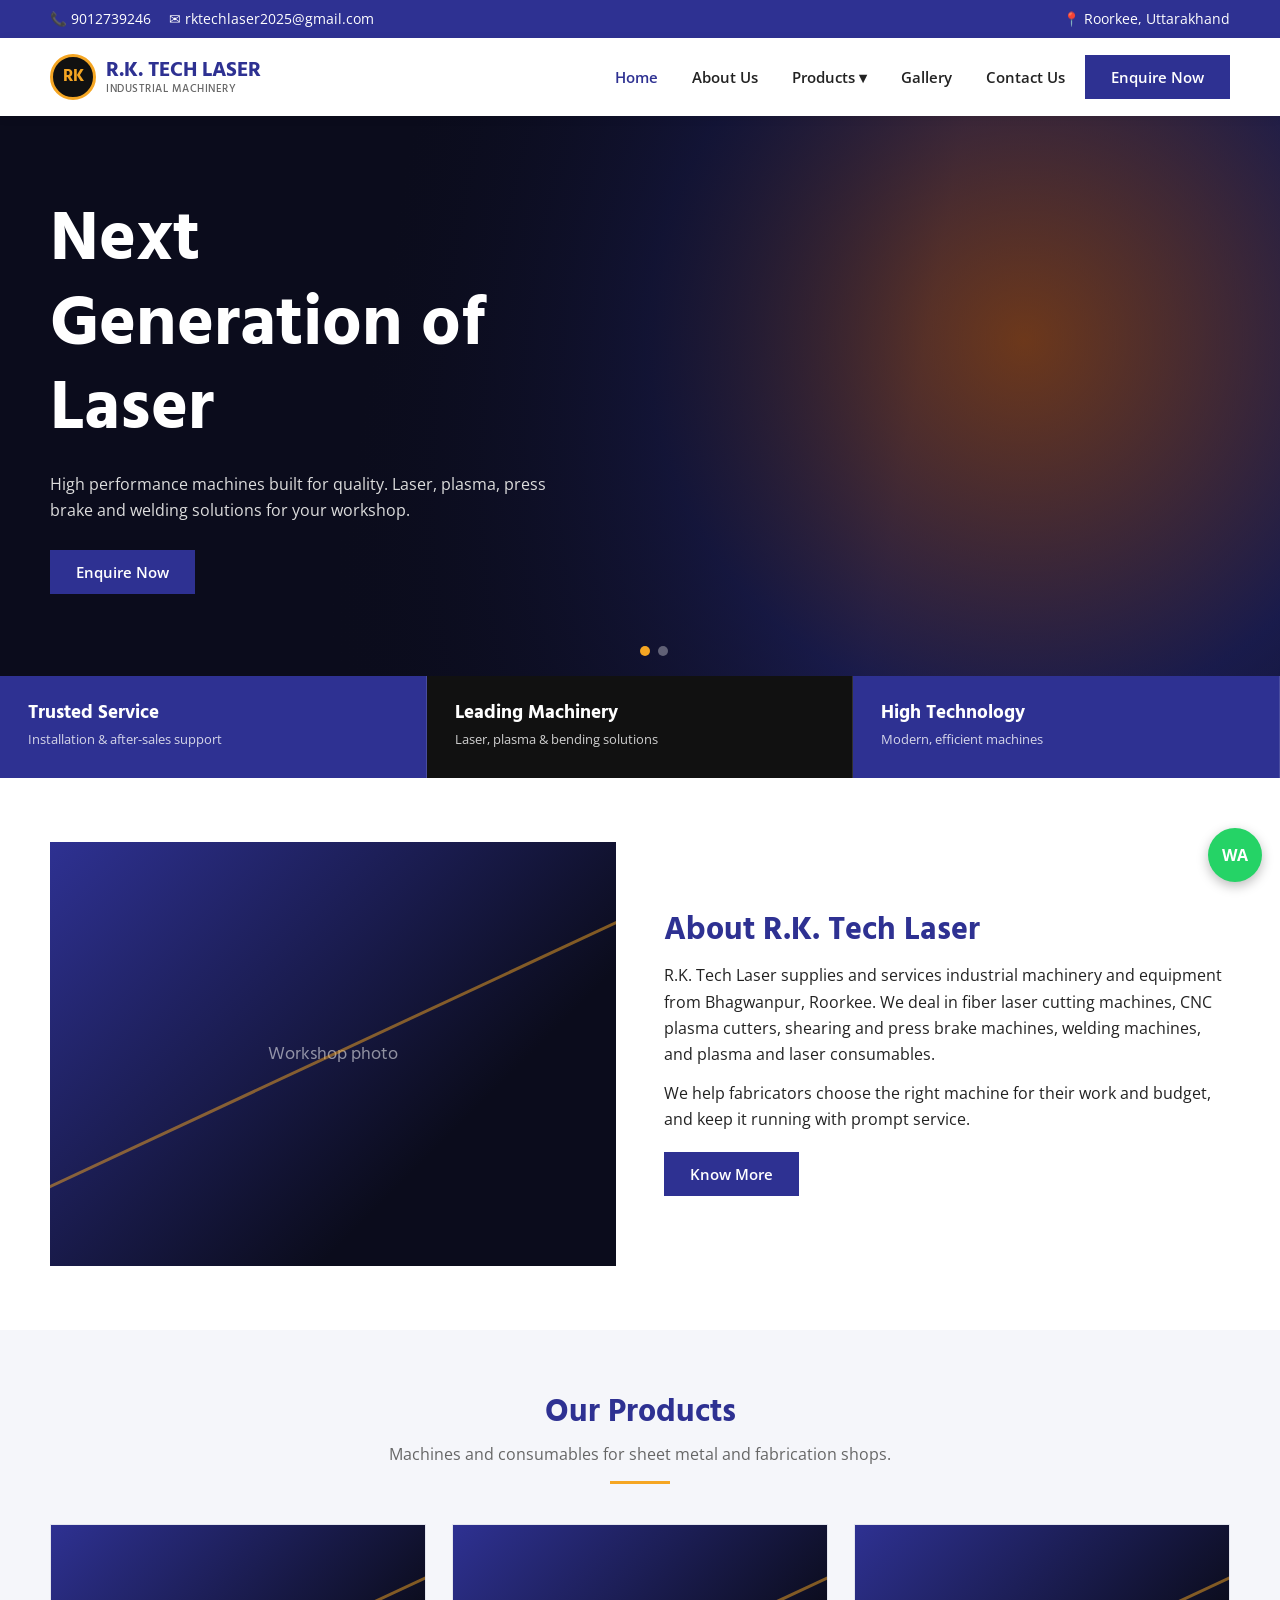
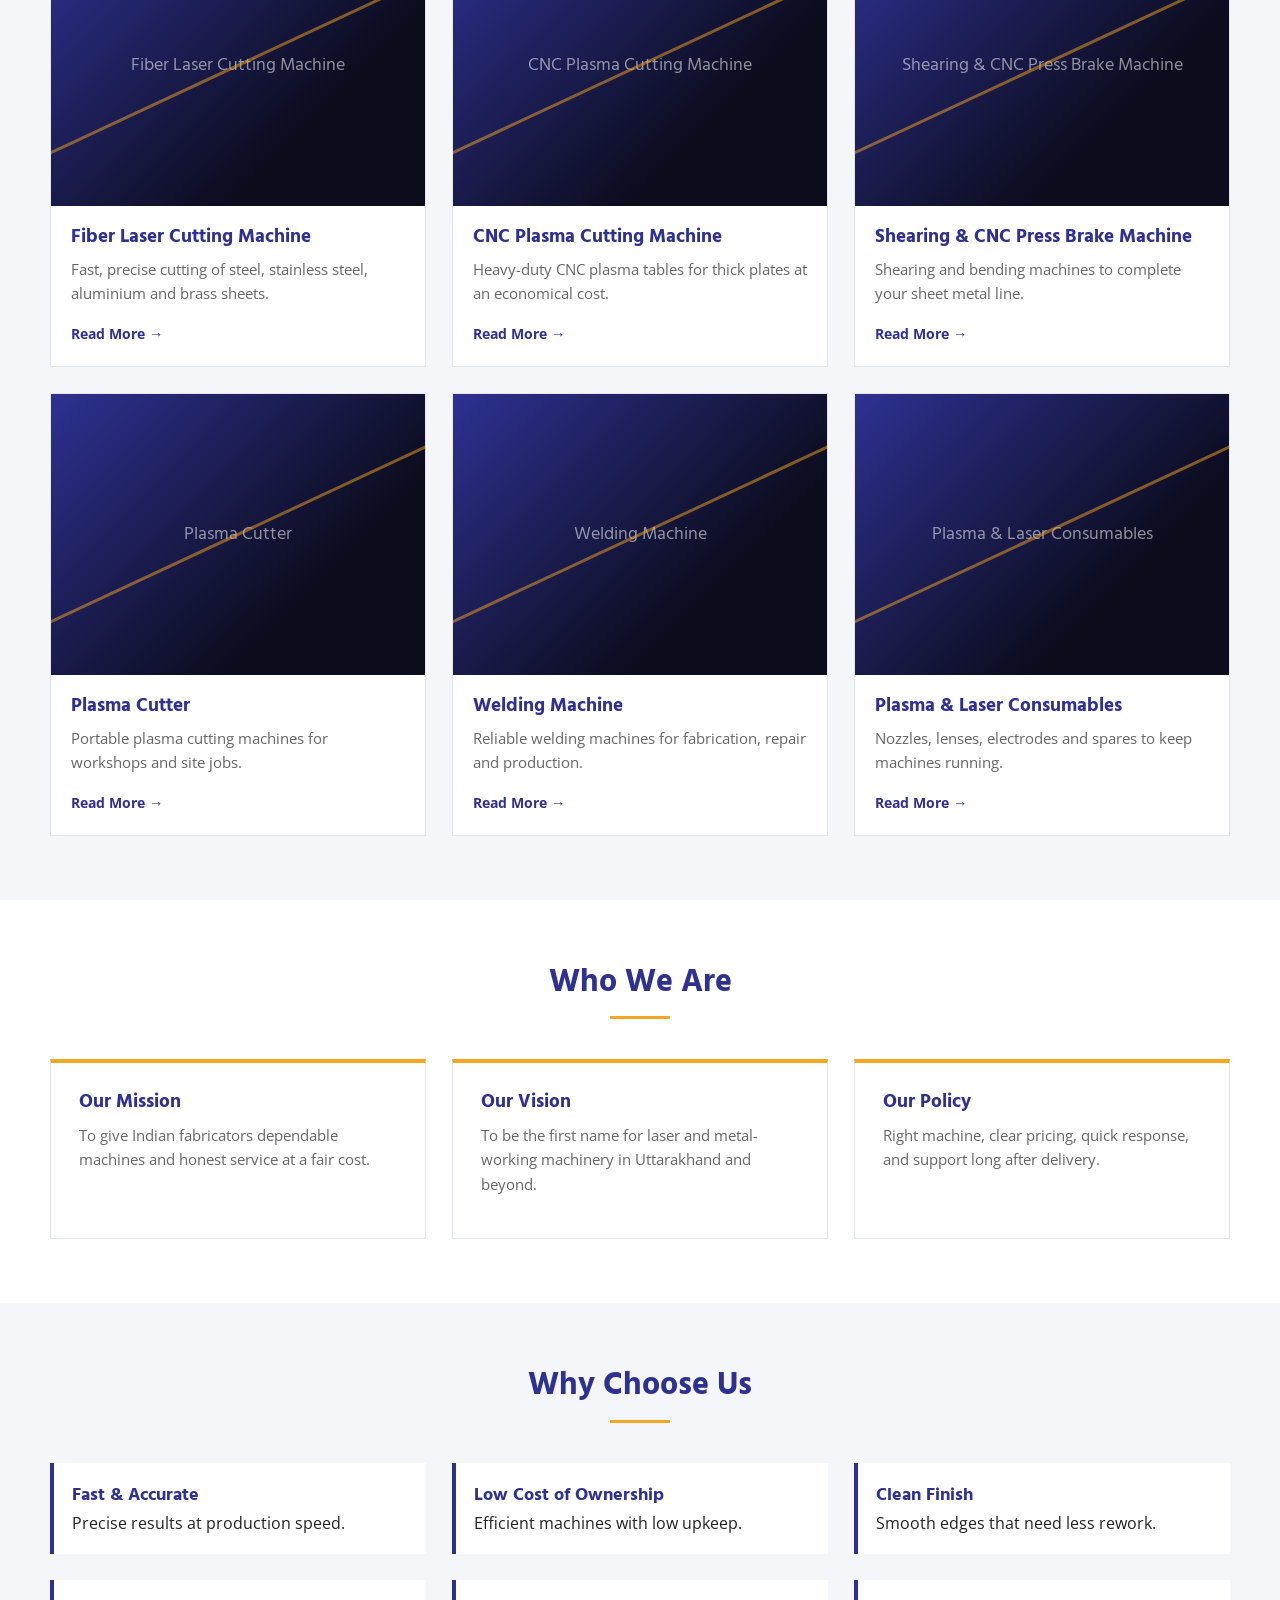
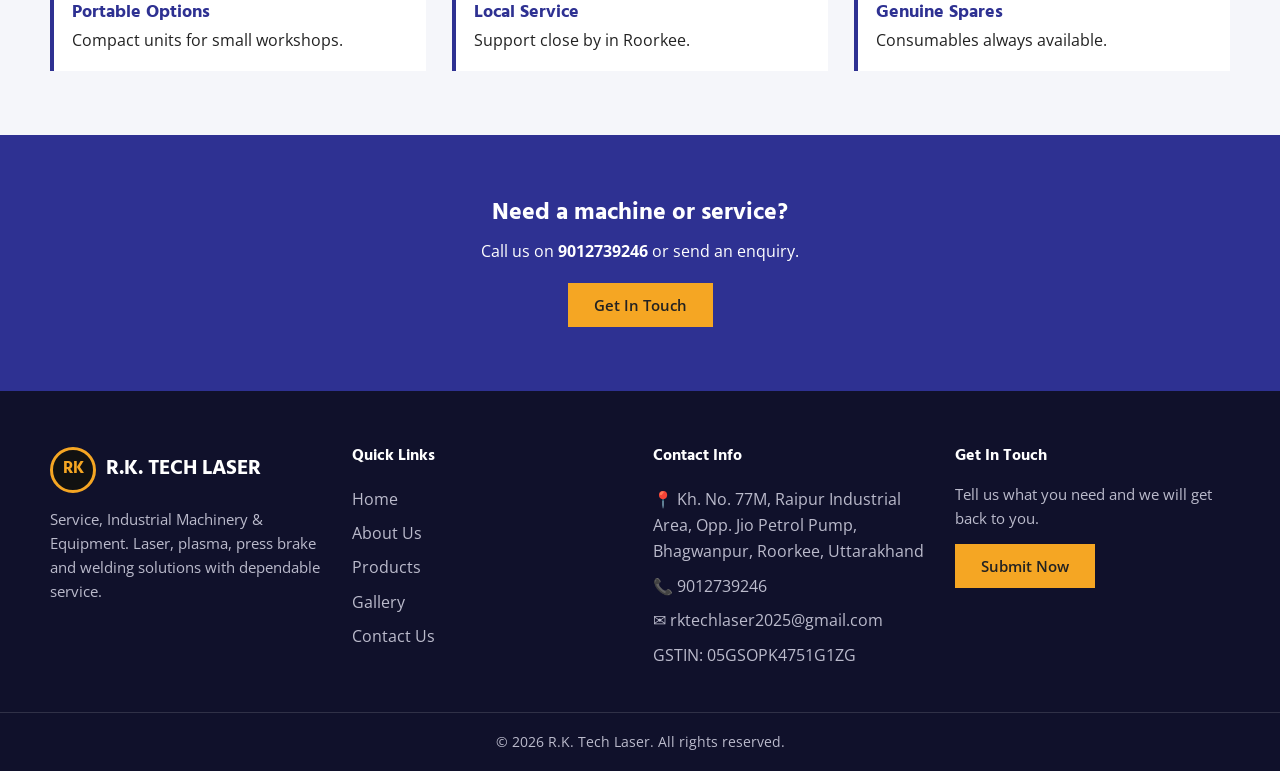
==== index.html @ db627886 "Add R.K. Tech Laser website Co-Authored-By: Claude Sonnet 5.5 <noreply@anthropic.com>" ====
<!doctype html><html lang="en"><head><meta charset="utf-8"><meta name="viewport" content="width=device-width,initial-scale=1">
<title>R.K. Tech Laser – Industrial Machinery, Roorkee</title>
<link href="https://fonts.googleapis.com/css2?family=Hind:wght@500;700&family=Open+Sans:wght@400;600;700&display=swap" rel="stylesheet">
<link rel="stylesheet" href="assets/style.css"></head><body>
<div id="hdr"></div>
<div class="hero"><div class="wrap">
<div class="slide"><h1>Next Generation of Laser</h1><p>High performance machines built for quality. Laser, plasma, press brake and welding solutions for your workshop.</p><a class="btn" href="contact.html">Enquire Now</a></div>
<div class="slide"><h1>Superior Quality &amp; Result</h1><p>Machines and service you can depend on, backed by support from our Roorkee team.</p><a class="btn" href="contact.html">Enquire Now</a></div>
<div class="dots" id="dots"></div></div></div>
<div class="badges"><div><h3>Trusted Service</h3><small>Installation &amp; after-sales support</small></div><div><h3>Leading Machinery</h3><small>Laser, plasma &amp; bending solutions</small></div><div><h3>High Technology</h3><small>Modern, efficient machines</small></div></div>
<section><div class="wrap split"><div class="ph">Workshop photo</div><div><h2 style="color:var(--brand);font-size:2rem;margin-bottom:12px">About R.K. Tech Laser</h2>
<p>R.K. Tech Laser supplies and services industrial machinery and equipment from Bhagwanpur, Roorkee. We deal in fiber laser cutting machines, CNC plasma cutters, shearing and press brake machines, welding machines, and plasma and laser consumables.</p><p style="margin:12px 0 20px">We help fabricators choose the right machine for their work and budget, and keep it running with prompt service.</p><a class="btn" href="about.html">Know More</a></div></div></section>
<section class="alt"><div class="wrap"><div class="sec-title"><h2>Our Products</h2><p>Machines and consumables for sheet metal and fabrication shops.</p></div><div class="grid g3" id="plist"></div></div></section>
<section class="who"><div class="wrap"><div class="sec-title"><h2>Who We Are</h2></div><div class="grid g3">
<div class="card"><h3>Our Mission</h3><p>To give Indian fabricators dependable machines and honest service at a fair cost.</p></div>
<div class="card"><h3>Our Vision</h3><p>To be the first name for laser and metal-working machinery in Uttarakhand and beyond.</p></div>
<div class="card"><h3>Our Policy</h3><p>Right machine, clear pricing, quick response, and support long after delivery.</p></div></div></div></section>
<section class="alt"><div class="wrap"><div class="sec-title"><h2>Why Choose Us</h2></div><div class="grid g3">
<div class="feat"><div><b>Fast &amp; Accurate</b><br>Precise results at production speed.</div></div>
<div class="feat"><div><b>Low Cost of Ownership</b><br>Efficient machines with low upkeep.</div></div>
<div class="feat"><div><b>Clean Finish</b><br>Smooth edges that need less rework.</div></div>
<div class="feat"><div><b>Portable Options</b><br>Compact units for small workshops.</div></div>
<div class="feat"><div><b>Local Service</b><br>Support close by in Roorkee.</div></div>
<div class="feat"><div><b>Genuine Spares</b><br>Consumables always available.</div></div></div></div></section>
<section class="cta"><div class="wrap"><h2>Need a machine or service?</h2><p>Call us on <b>9012739246</b> or send an enquiry.</p><a class="btn acc" href="contact.html">Get In Touch</a></div></section>
<div id="ftr"></div>
<script src="assets/site.js"></script>
<script>document.getElementById("plist").innerHTML=PRODUCTS.map((p,i)=>`<div class="card"><div class="ph">${p.name}</div><div class="b"><h3>${p.name}</h3><p>${p.short}</p><a class="more" href="product.html?id=${p.id}">Read More →</a></div></div>`).join("")</script>
</body></html>
---- assets/style.css ----
:root{--brand:#2e3192;--brand-d:#1f2170;--accent:#f5a623;--ink:#222;--muted:#666;--bg:#f5f6fa;--line:#e3e5ee}
*{box-sizing:border-box;margin:0;padding:0}
body{font-family:"Open Sans",sans-serif;color:var(--ink);line-height:1.65;background:#fff}
h1,h2,h3,h4{font-family:Hind,sans-serif;line-height:1.2}
a{color:inherit;text-decoration:none}
img{max-width:100%}
.wrap{width:min(1180px,100% - 32px);margin:auto}
section{padding:64px 0}
.alt{background:var(--bg)}
.sec-title{text-align:center;margin-bottom:40px}
.sec-title h2{font-size:2rem;color:var(--brand)}
.sec-title p{color:var(--muted);max-width:640px;margin:8px auto 0}
.sec-title:after{content:"";display:block;width:60px;height:3px;background:var(--accent);margin:14px auto 0}
.btn{display:inline-block;background:var(--brand);color:#fff;padding:12px 26px;border:0;font:600 .95rem "Open Sans",sans-serif;cursor:pointer;transition:.2s}
.btn:hover{background:var(--brand-d)}
.btn.light{background:#fff;color:var(--brand)}
.btn.acc{background:var(--accent);color:#222}
/* top bar & header */
.topbar{background:var(--brand);color:#fff;font-size:.85rem}
.topbar .wrap{display:flex;justify-content:space-between;flex-wrap:wrap;gap:6px 20px;padding:8px 0}
.topbar span{margin-right:18px}
header.main{position:sticky;top:0;background:#fff;z-index:50;box-shadow:0 2px 10px #0001}
header.main .wrap{display:flex;align-items:center;justify-content:space-between;height:78px}
.logo{display:flex;align-items:center;gap:10px;font-family:Hind,sans-serif;font-weight:700;color:var(--brand);font-size:1.3rem;line-height:1.1}
.logo i{display:grid;place-items:center;width:46px;height:46px;background:#111;color:var(--accent);font-style:normal;border:3px solid var(--accent);border-radius:50%;font-size:1.05rem}
.logo small{display:block;font-size:.7rem;font-weight:500;color:var(--muted);letter-spacing:.5px}
nav ul{display:flex;list-style:none;gap:6px;align-items:center}
nav a{display:block;padding:10px 14px;font-weight:600;font-size:.95rem}
nav a:hover,nav a.on{color:var(--brand)}
nav li{position:relative}
nav .dd{display:none;position:absolute;top:100%;left:0;background:#fff;min-width:290px;box-shadow:0 8px 24px #0002;border-top:3px solid var(--brand);flex-direction:column;gap:0}
nav li:hover>.dd{display:flex}
nav .dd a{font-weight:400;border-bottom:1px solid var(--line)}
.burger{display:none;background:none;border:0;font-size:1.8rem;color:var(--brand);cursor:pointer}
/* hero */
.hero{position:relative;color:#fff;padding:0;min-height:560px;display:flex;align-items:center;background:linear-gradient(100deg,#0b0c1c 30%,#0b0c1c99 70%),radial-gradient(circle at 80% 40%,#ff7a1a 0,#2e3192 35%,#0b0c1c 70%)}
.hero .slide{display:none;padding:80px 0;animation:f .8s}
.hero .slide.on{display:block}
@keyframes f{from{opacity:0;transform:translateY(12px)}}
.hero h1{font-size:clamp(2.4rem,6vw,4.4rem);max-width:520px;margin-bottom:18px}
.hero p{max-width:540px;margin-bottom:26px;color:#ddd}
.dots{position:absolute;bottom:20px;left:50%;display:flex;gap:8px}
.dots b{width:10px;height:10px;border-radius:50%;background:#fff5;cursor:pointer}
.dots b.on{background:var(--accent)}
.badges{display:grid;grid-template-columns:repeat(3,1fr);background:var(--brand);color:#fff}
.badges div{padding:26px 28px;border-right:1px solid #fff2}
.badges div:nth-child(2){background:#111}
.badges h3{font-size:1.2rem}
.badges small{opacity:.8}
/* grids */
.grid{display:grid;gap:26px}
.g2{grid-template-columns:repeat(2,1fr)}
.g3{grid-template-columns:repeat(3,1fr)}
.g4{grid-template-columns:repeat(4,1fr)}
.split{display:grid;grid-template-columns:1fr 1fr;gap:48px;align-items:center}
.ph{background:linear-gradient(135deg,#2e3192,#0b0c1c 70%);aspect-ratio:4/3;display:grid;place-items:center;color:#fff8;font-family:Hind;font-size:1.1rem;text-align:center;padding:12px;position:relative;overflow:hidden}
.ph:after{content:"";position:absolute;width:140%;height:3px;background:var(--accent);transform:rotate(-25deg);opacity:.5}
.card{background:#fff;border:1px solid var(--line);transition:.25s}
.card:hover{transform:translateY(-5px);box-shadow:0 10px 26px #0002}
.card .b{padding:20px}
.card h3{color:var(--brand);margin-bottom:8px;font-size:1.2rem}
.card p{color:var(--muted);font-size:.93rem;margin-bottom:14px}
.more{color:var(--brand);font-weight:700;font-size:.9rem}
.who .card{padding:28px;border-top:4px solid var(--accent)}
.feat{display:flex;gap:14px;padding:18px;background:#fff;border-left:4px solid var(--brand)}
.feat b{color:var(--brand);font-family:Hind;font-size:1.1rem}
.stats{background:var(--brand);color:#fff;text-align:center}
.stats h3{font-size:2.6rem;color:var(--accent)}
.cta{background:var(--brand);color:#fff;text-align:center}
.cta h2{margin-bottom:10px}
.cta .btn{margin-top:18px}
/* page title */
.ptitle{background:linear-gradient(100deg,#0b0c1c,var(--brand));color:#fff;padding:56px 0}
.ptitle h1{font-size:2.4rem}
.ptitle small{opacity:.8}
.list{list-style:none}
.list li{padding:8px 0 8px 26px;position:relative}
.list li:before{content:"✔";position:absolute;left:0;color:var(--brand)}
table.spec{width:100%;border-collapse:collapse}
table.spec td{padding:10px 14px;border:1px solid var(--line)}
table.spec td:first-child{background:var(--bg);font-weight:600;width:38%}
/* forms */
form{display:grid;gap:14px}
input,textarea{width:100%;padding:13px 14px;border:1px solid #ccd;font:inherit}
input:focus,textarea:focus{outline:2px solid var(--brand);border-color:transparent}
.info li{list-style:none;padding:10px 0;border-bottom:1px solid var(--line)}
.info b{color:var(--brand)}
/* footer */
footer{background:#10112b;color:#bbc;padding-top:56px}
footer h4{color:#fff;margin-bottom:16px}
footer li{list-style:none;padding:4px 0}
footer a:hover{color:var(--accent)}
footer .logo{color:#fff}
.copy{border-top:1px solid #fff2;margin-top:40px;padding:18px 0;text-align:center;font-size:.85rem}
.wa{position:fixed;right:18px;bottom:18px;background:#25d366;color:#fff;width:54px;height:54px;border-radius:50%;display:grid;place-items:center;font-weight:700;box-shadow:0 4px 12px #0004;z-index:60}
@media(max-width:900px){
.g3,.g4,.g2,.split,.badges{grid-template-columns:1fr 1fr}
.split{grid-template-columns:1fr}
.burger{display:block}
nav{display:none;position:absolute;top:78px;left:0;right:0;background:#fff;box-shadow:0 8px 16px #0002}
nav.open{display:block}
nav ul{flex-direction:column;align-items:stretch}
nav .dd{display:flex;position:static;box-shadow:none;border:0;padding-left:16px}
}
@media(max-width:560px){.g3,.g4,.g2,.badges{grid-template-columns:1fr}}
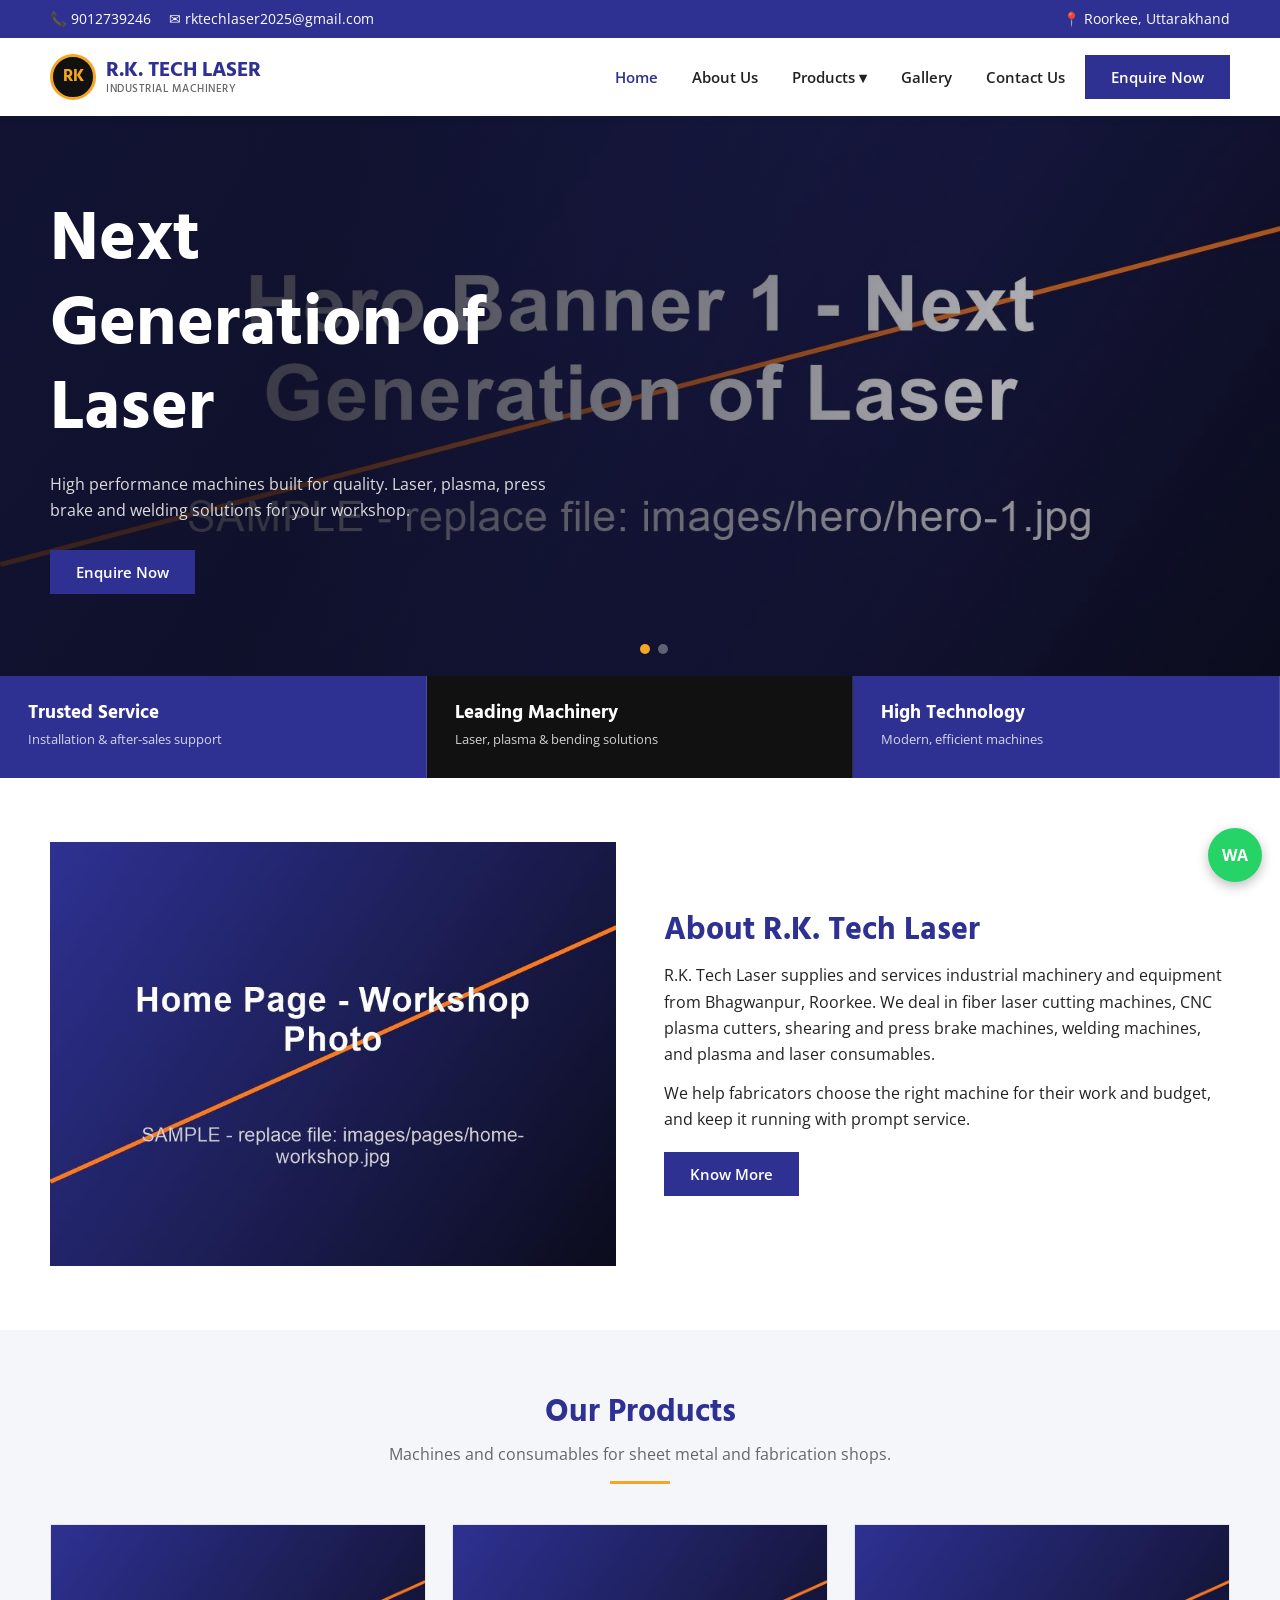
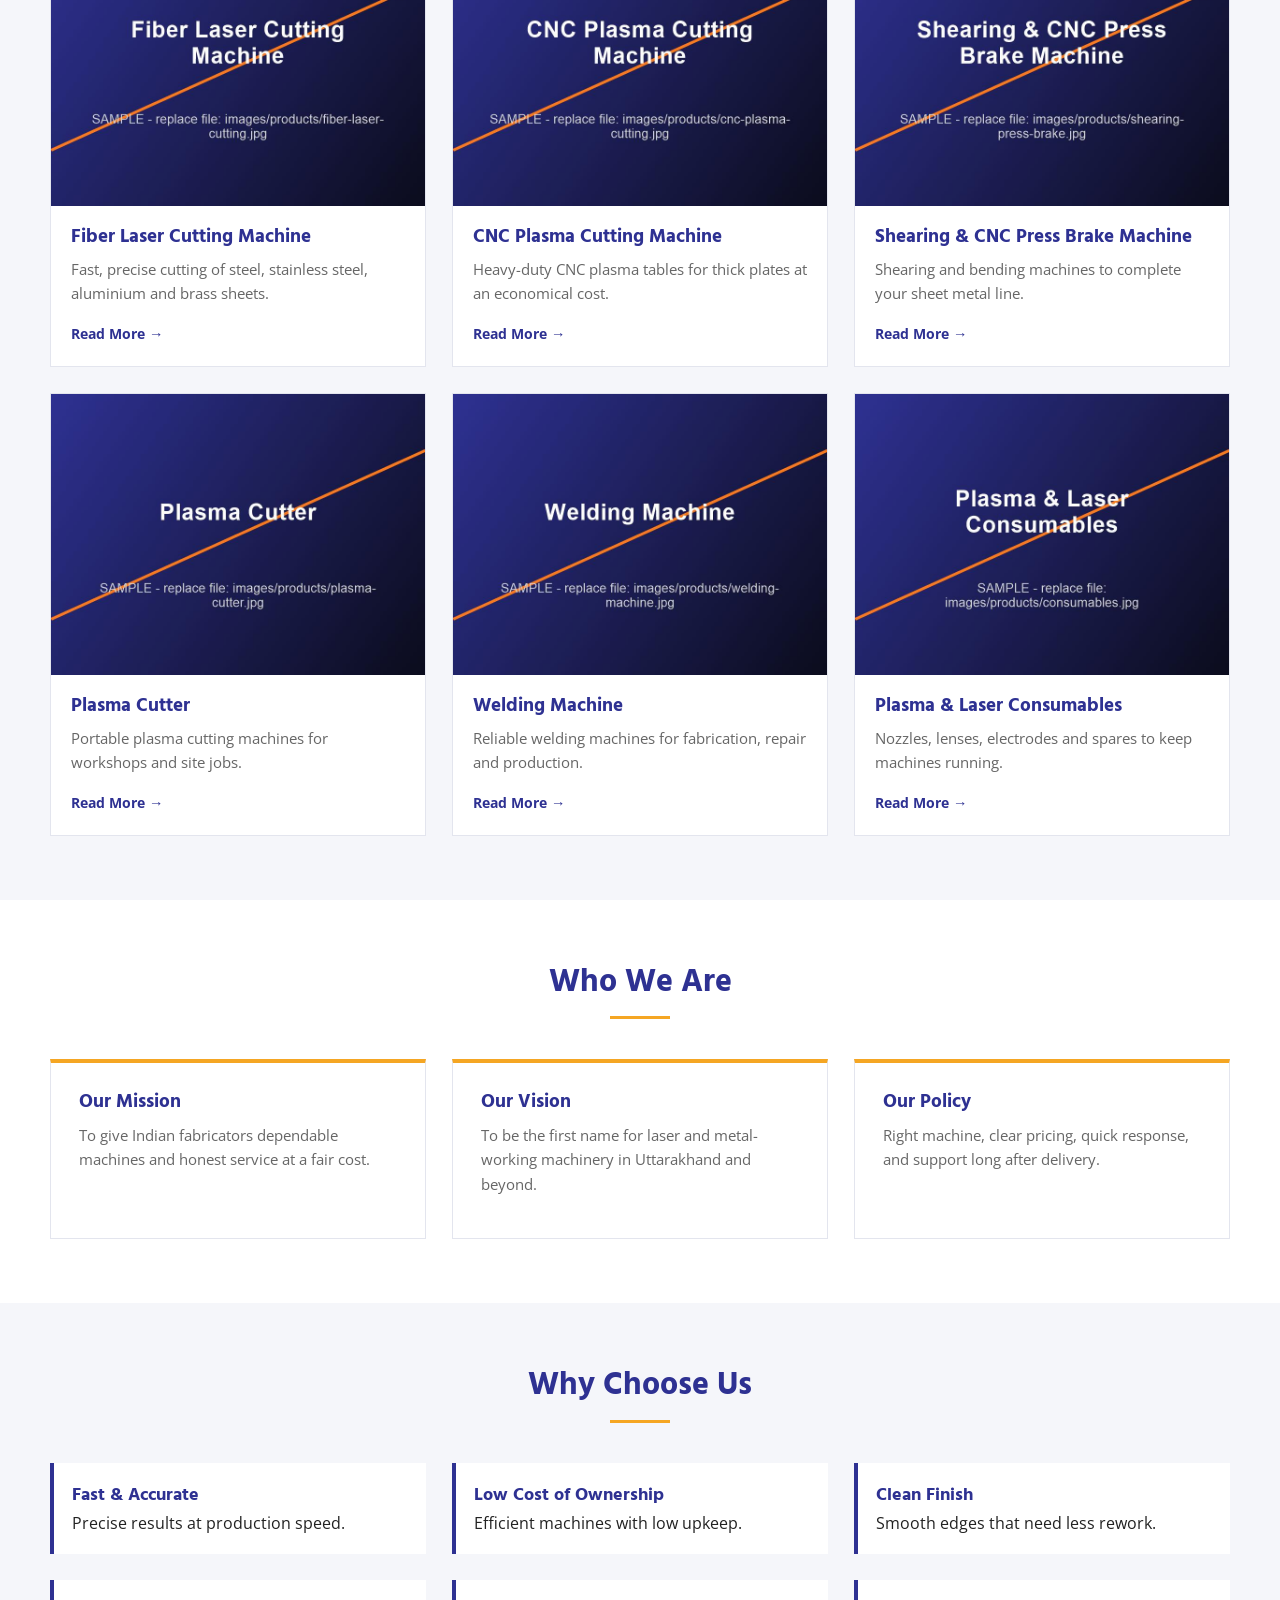
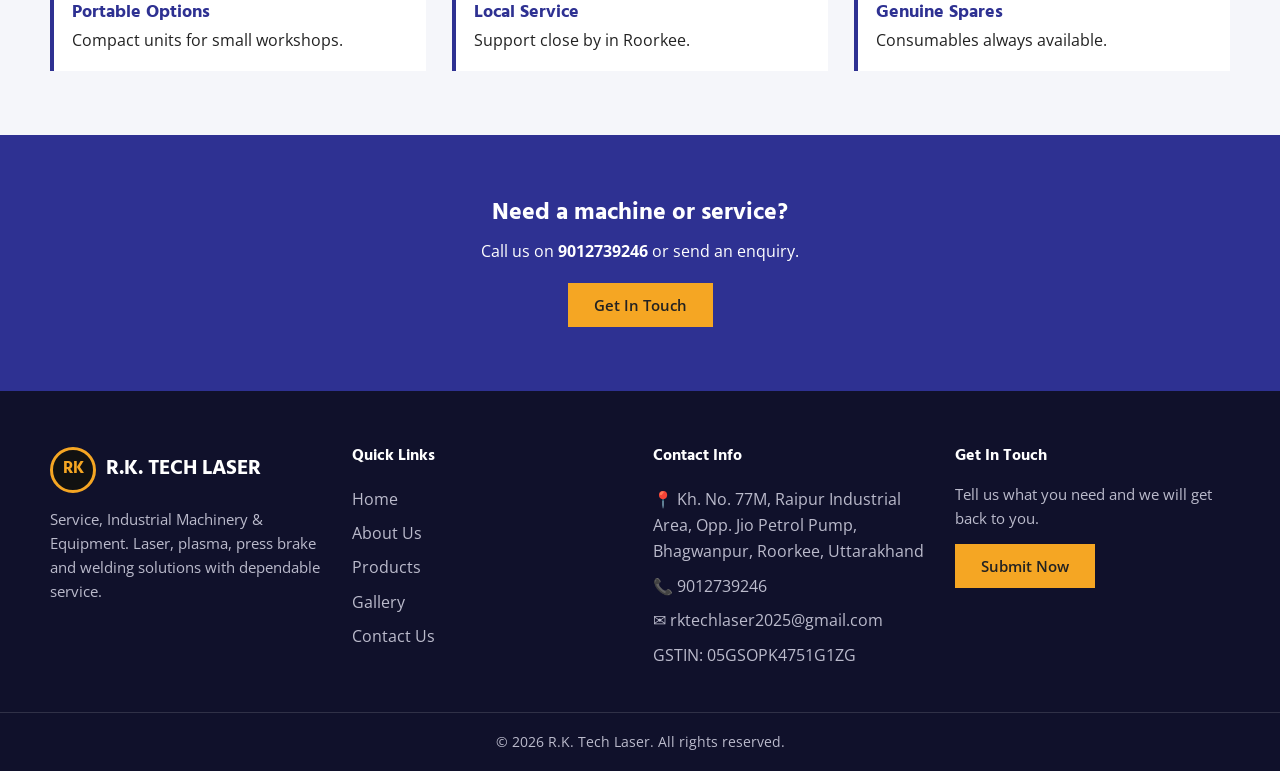
==== commit 1241d0f9: "Add named sample images and wire into pages for easy replacement Co-Authored-By: Claude Sonnet 5.5 <" ====
--- a/index.html
+++ b/index.html
@@ -3,12 +3,12 @@
 <link href="https://fonts.googleapis.com/css2?family=Hind:wght@500;700&family=Open+Sans:wght@400;600;700&display=swap" rel="stylesheet">
 <link rel="stylesheet" href="assets/style.css"></head><body>
 <div id="hdr"></div>
-<div class="hero"><div class="wrap">
+<div class="hero"><img class="hbg" src="images/hero/hero-1.jpg" alt=""><img class="hbg" src="images/hero/hero-2.jpg" alt=""><div class="wrap">
 <div class="slide"><h1>Next Generation of Laser</h1><p>High performance machines built for quality. Laser, plasma, press brake and welding solutions for your workshop.</p><a class="btn" href="contact.html">Enquire Now</a></div>
 <div class="slide"><h1>Superior Quality &amp; Result</h1><p>Machines and service you can depend on, backed by support from our Roorkee team.</p><a class="btn" href="contact.html">Enquire Now</a></div>
 <div class="dots" id="dots"></div></div></div>
 <div class="badges"><div><h3>Trusted Service</h3><small>Installation &amp; after-sales support</small></div><div><h3>Leading Machinery</h3><small>Laser, plasma &amp; bending solutions</small></div><div><h3>High Technology</h3><small>Modern, efficient machines</small></div></div>
-<section><div class="wrap split"><div class="ph">Workshop photo</div><div><h2 style="color:var(--brand);font-size:2rem;margin-bottom:12px">About R.K. Tech Laser</h2>
+<section><div class="wrap split"><div class="ph"><img src="images/pages/home-workshop.jpg" alt="Workshop"></div><div><h2 style="color:var(--brand);font-size:2rem;margin-bottom:12px">About R.K. Tech Laser</h2>
 <p>R.K. Tech Laser supplies and services industrial machinery and equipment from Bhagwanpur, Roorkee. We deal in fiber laser cutting machines, CNC plasma cutters, shearing and press brake machines, welding machines, and plasma and laser consumables.</p><p style="margin:12px 0 20px">We help fabricators choose the right machine for their work and budget, and keep it running with prompt service.</p><a class="btn" href="about.html">Know More</a></div></div></section>
 <section class="alt"><div class="wrap"><div class="sec-title"><h2>Our Products</h2><p>Machines and consumables for sheet metal and fabrication shops.</p></div><div class="grid g3" id="plist"></div></div></section>
 <section class="who"><div class="wrap"><div class="sec-title"><h2>Who We Are</h2></div><div class="grid g3">
@@ -25,5 +25,5 @@
 <section class="cta"><div class="wrap"><h2>Need a machine or service?</h2><p>Call us on <b>9012739246</b> or send an enquiry.</p><a class="btn acc" href="contact.html">Get In Touch</a></div></section>
 <div id="ftr"></div>
 <script src="assets/site.js"></script>
-<script>document.getElementById("plist").innerHTML=PRODUCTS.map((p,i)=>`<div class="card"><div class="ph">${p.name}</div><div class="b"><h3>${p.name}</h3><p>${p.short}</p><a class="more" href="product.html?id=${p.id}">Read More →</a></div></div>`).join("")</script>
+<script>document.getElementById("plist").innerHTML=PRODUCTS.map((p,i)=>`<div class="card"><div class="ph"><img src="images/products/${p.id}.jpg" alt="${p.name}"></div><div class="b"><h3>${p.name}</h3><p>${p.short}</p><a class="more" href="product.html?id=${p.id}">Read More →</a></div></div>`).join("")</script>
 </body></html>
--- a/assets/style.css
+++ b/assets/style.css
@@ -103,3 +103,10 @@
 nav .dd{display:flex;position:static;box-shadow:none;border:0;padding-left:16px}
 }
 @media(max-width:560px){.g3,.g4,.g2,.badges{grid-template-columns:1fr}}
+
+.ph img{position:absolute;inset:0;width:100%;height:100%;object-fit:cover}
+.ph:has(img):after{display:none}
+.hero .hbg{position:absolute;inset:0;width:100%;height:100%;object-fit:cover;display:none}
+.hero .hbg.on{display:block}
+.hero:has(.hbg):before{content:"";position:absolute;inset:0;background:linear-gradient(100deg,#0b0c1ccc 25%,#0b0c1c55 75%);z-index:1}
+.hero .wrap{position:relative;z-index:2}
